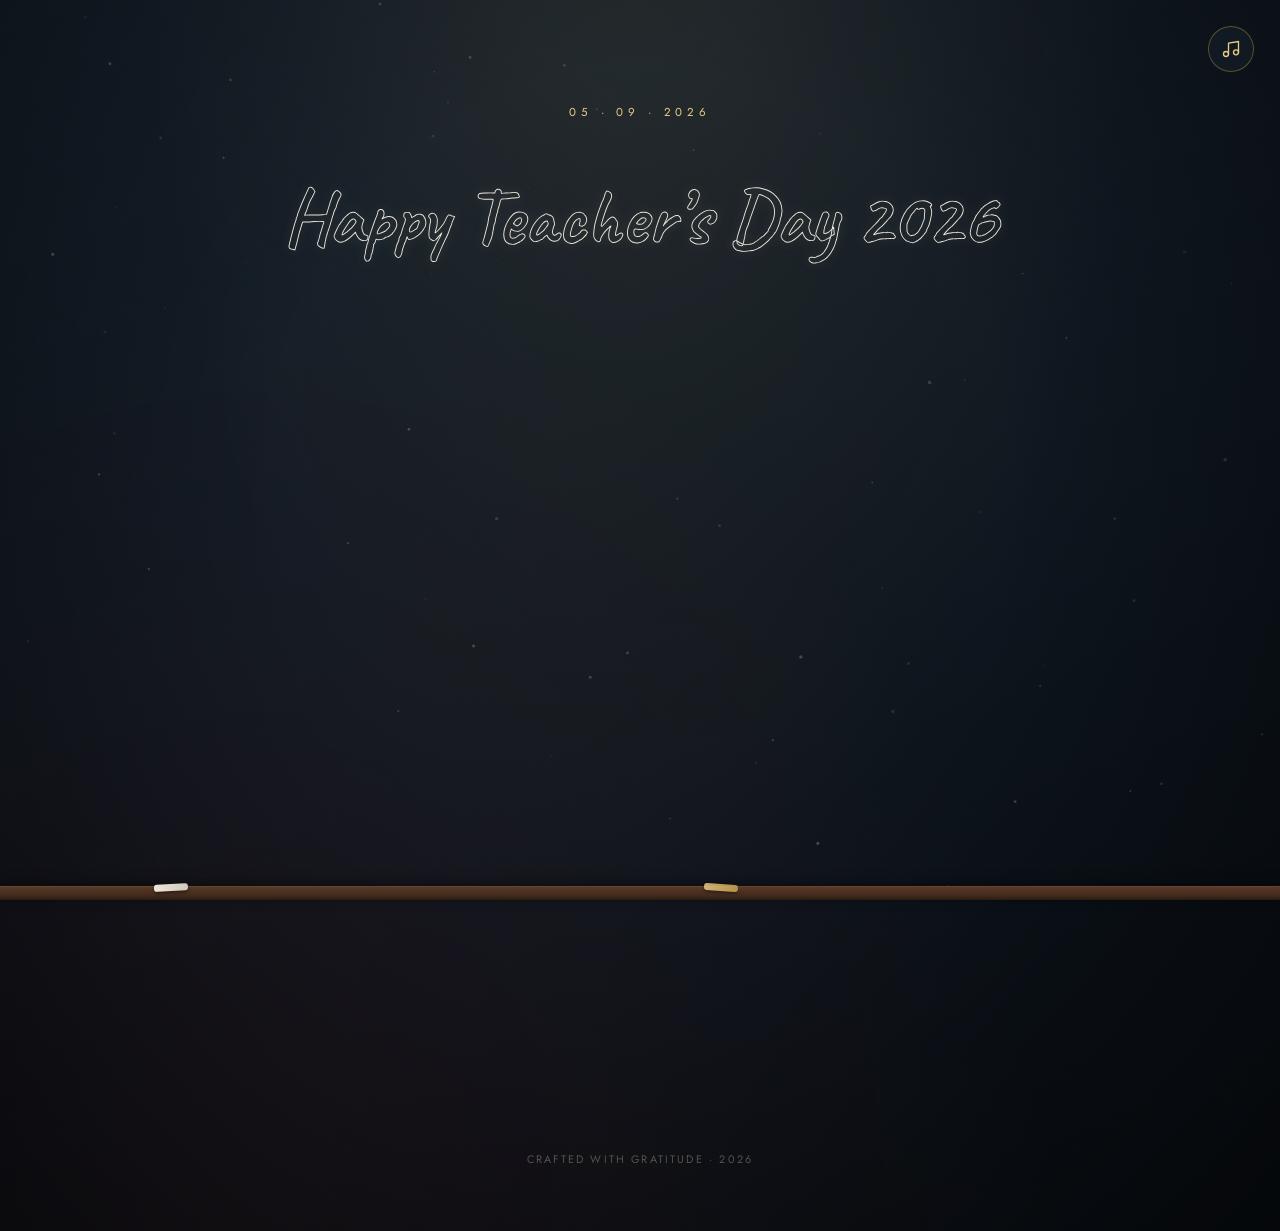
==== index.html @ 7d6937dd "webtask" ====
<!DOCTYPE html>
<html lang="en">
<head>
<meta charset="UTF-8" />
<meta name="viewport" content="width=device-width, initial-scale=1.0" />
<title>Happy Teacher's Day 2026</title>
<link rel="preconnect" href="https://fonts.googleapis.com">
<link rel="preconnect" href="https://fonts.gstatic.com" crossorigin>
<link href="https://fonts.googleapis.com/css2?family=Playfair+Display:ital,wght@0,500;0,600;0,700;1,500&family=Jost:wght@300;400;500;600&family=Caveat:wght@600;700&display=swap" rel="stylesheet">
<link rel="stylesheet" href="style.css">
</head>
<body>

<!-- Chalk dust ambient canvas -->
<canvas id="dust-canvas"></canvas>

<button class="music-toggle" aria-pressed="false" aria-label="Play background music">
  <svg class="icon-on" viewBox="0 0 24 24"><path d="M9 18V5l12-2v13" fill="none" stroke="currentColor" stroke-width="1.6" stroke-linecap="round" stroke-linejoin="round"/><circle cx="6" cy="18" r="3" fill="none" stroke="currentColor" stroke-width="1.6"/><circle cx="18" cy="16" r="3" fill="none" stroke="currentColor" stroke-width="1.6"/></svg>
  <svg class="icon-off" viewBox="0 0 24 24"><path d="M9 18V5l12-2v13" fill="none" stroke="currentColor" stroke-width="1.6" stroke-linecap="round" stroke-linejoin="round"/><circle cx="6" cy="18" r="3" fill="none" stroke="currentColor" stroke-width="1.6"/><circle cx="18" cy="16" r="3" fill="none" stroke="currentColor" stroke-width="1.6"/><line x1="3" y1="3" x2="21" y2="21" stroke="currentColor" stroke-width="1.6" stroke-linecap="round"/></svg>
</button>

<!-- Background music — drop your mp3 in the site folder and point the src at it -->
<audio id="bg-music" loop preload="none">
  <source src= audio/bgm.mp3 type="audio/mpeg">
</audio>

<main class="board">

  <div class="board-grain"></div>
  <div class="board-vignette"></div>

  <!-- Eyebrow ledge -->
  <div class="chalk-ledge" aria-hidden="true"></div>

  <section class="hero">

    <p class="eyebrow">05 · 09 · 2026</p>

    <h1 class="chalk-title" id="chalk-title">
      <svg viewBox="0 0 900 170" class="chalk-svg" id="chalk-svg" aria-labelledby="chalk-title-desc">
        <desc id="chalk-title-desc">Happy Teacher's Day 2026</desc>
        <text x="450" y="120" text-anchor="middle" class="chalk-path" id="chalk-path">Happy Teacher&#8217;s Day 2026</text>
      </svg>
    </h1>

    <p class="quote" id="quote">
      &ldquo;A teacher affects eternity; no one can tell where their influence stops.&rdquo;
    </p>

    <!-- Video player -->
    <div class="frame-wrap">
      <div class="video-frame">
        <div class="frame-plate"><span>A Message, For You</span></div>
        <div class="video-inner">
          <video
            id="tribute-video"
            class="tribute-video"
            controls
            preload="none"
            poster="">
            <source src="invitation.mp4" type="video/mp4">
            <!-- Attach your video by adding a src here, e.g. <source src="your-video.mp4" type="video/mp4"> -->
            Your browser does not support the video tag.
          </video>
          <div class="video-placeholder" id="video-placeholder">
            <svg viewBox="0 0 64 64" class="play-glyph" aria-hidden="true">
              <circle cx="32" cy="32" r="30" fill="none" stroke="currentColor" stroke-width="1.4"/>
              <path d="M26 21 L46 32 L26 43 Z" fill="currentColor"/>
            </svg>
            <p>Your tribute video will play here</p>
          </div>
        </div>
        <div class="frame-corner tl"></div>
        <div class="frame-corner tr"></div>
        <div class="frame-corner bl"></div>
        <div class="frame-corner br"></div>
      </div>
    </div>

    <!-- Countdown -->
    <div class="countdown-wrap">
      <div class="countdown" id="countdown" aria-live="polite">
        <div class="time-unit">
          <span class="time-value" id="cd-days">00</span>
          <span class="time-label">Days</span>
        </div>
        <span class="colon">:</span>
        <div class="time-unit">
          <span class="time-value" id="cd-hours">00</span>
          <span class="time-label">Hours</span>
        </div>
        <span class="colon">:</span>
        <div class="time-unit">
          <span class="time-value" id="cd-mins">00</span>
          <span class="time-label">Minutes</span>
        </div>
        <span class="colon">:</span>
        <div class="time-unit">
          <span class="time-value" id="cd-secs">00</span>
          <span class="time-label">Seconds</span>
        </div>
      </div>
      <p class="countdown-caption">Time left for Teacher&#8217;s Day 2026</p>
    </div>

    <!-- CTA -->
    <button class="enter-btn" id="enter-btn">
      <span>Enter the Celebration</span>
    </button>

  </section>

  <p class="board-footer">Crafted with gratitude &middot; 2026</p>

</main>

<!-- Transition overlay -->
<div class="transition-overlay" id="transition-overlay" aria-hidden="true">
  <div class="t-blackboard" id="t-blackboard"></div>
  <canvas id="t-dust-canvas"></canvas>
  <div class="t-paper" id="t-paper">
    <div class="t-paper-margin"></div>
    <div class="t-paper-lines"></div>
  </div>
</div>

<script src="script.js"></script>
</body>
</html>
---- style.css ----
/* ============================================================
   TEACHER'S DAY 2026 — PAGE 1
   Palette: Deep Navy/Charcoal · Warm Ivory · Muted Gold · Soft Burgundy
   ============================================================ */

:root{
  --navy-deep:   #0C131B;
  --navy:        #16212D;
  --navy-soft:   #1E2C3B;
  --ivory:       #F2EBDA;
  --ivory-dim:   #D9CFB6;
  --gold:        #C6A24E;
  --gold-light:  #E7CB86;
  --gold-dim:    #8C743A;
  --burgundy:    #7A2E32;
  --burgundy-dim:#4A2024;
  --leather:     #402A1D;
  --leather-lt:  #5C3B26;
  --chalk:       #ECE7DA;

  --font-display: 'Playfair Display', 'Georgia', serif;
  --font-body:    'Jost', 'Helvetica Neue', sans-serif;
  --font-chalk:   'Caveat', cursive;

  --ease: cubic-bezier(.22,.9,.32,1);
}

*{ margin:0; padding:0; box-sizing:border-box; }

html{ scroll-behavior:smooth; }

body{
  background: var(--navy-deep);
  color: var(--ivory);
  font-family: var(--font-body);
  overflow-x:hidden;
  -webkit-font-smoothing:antialiased;
}

/* Respect reduced motion */
@media (prefers-reduced-motion: reduce){
  *{ animation-duration:.001ms !important; animation-iteration-count:1 !important; transition-duration:.001ms !important; }
}

/* ---------- music toggle ---------- */
.music-toggle{
  position:fixed;
  top: clamp(1rem, 3vw, 1.6rem);
  right: clamp(1rem, 3vw, 1.6rem);
  z-index: 50;
  width: 46px; height:46px;
  border-radius:50%;
  border: 1px solid rgba(198,162,78,.4);
  background: rgba(22,33,45,.55);
  backdrop-filter: blur(6px);
  color: var(--gold-light);
  display:flex; align-items:center; justify-content:center;
  cursor:pointer;
  transition: transform .3s var(--ease), border-color .3s ease, background .3s ease;
}
.music-toggle svg{ width:20px; height:20px; }
.music-toggle .icon-off{ display:block; }
.music-toggle .icon-on{ display:none; }
.music-toggle.is-on .icon-on{ display:block; }
.music-toggle.is-on .icon-off{ display:none; }
.music-toggle:hover{ transform: scale(1.07); border-color: rgba(198,162,78,.8); }
.music-toggle:focus-visible{ outline:2px solid var(--ivory); outline-offset:3px; }

/* ---------- ambient dust canvas ---------- */
#dust-canvas{
  position:fixed; inset:0;
  width:100%; height:100%;
  pointer-events:none;
  z-index:2;
  opacity:.55;
  mix-blend-mode: screen;
}

/* ============================================================
   BOARD (hero backdrop)
   ============================================================ */
.board{
  position:relative;
  min-height:100vh;
  width:100%;
  background:
    radial-gradient(ellipse at 50% -10%, rgba(198,162,78,.10), transparent 55%),
    radial-gradient(ellipse at 20% 100%, rgba(122,46,50,.14), transparent 55%),
    linear-gradient(160deg, var(--navy) 0%, var(--navy-deep) 65%, #0A0F15 100%);
  display:flex;
  flex-direction:column;
  align-items:center;
  padding: 6.5rem 1.5rem 3rem;
  isolation:isolate;
}

/* subtle chalkboard grain, layered SVG noise */
.board-grain{
  position:absolute; inset:0;
  background-image:url("data:image/svg+xml;utf8,<svg xmlns='http://www.w3.org/2000/svg' width='180' height='180'><filter id='n'><feTurbulence type='fractalNoise' baseFrequency='0.9' numOctaves='2' stitchTiles='stitch'/><feColorMatrix type='matrix' values='0 0 0 0 1  0 0 0 0 1  0 0 0 0 1  0 0 0 0.03 0'/></filter><rect width='100%25' height='100%25' filter='url(%23n)'/></svg>");
  opacity:.5;
  pointer-events:none;
  z-index:1;
  mix-blend-mode: overlay;
}

.board-vignette{
  position:absolute; inset:0;
  background: radial-gradient(ellipse at 50% 40%, transparent 40%, rgba(0,0,0,.55) 100%);
  pointer-events:none;
  z-index:1;
}

/* wooden ledge / chalk tray, fixed at the base of the viewport */
.chalk-ledge{
  position:fixed;
  left:0; right:0; bottom:0;
  height:14px;
  background: linear-gradient(180deg, var(--leather-lt), var(--leather) 70%, #2a1c12);
  box-shadow: 0 -2px 12px rgba(0,0,0,.5), inset 0 1px 0 rgba(255,255,255,.06);
  z-index:5;
}
.chalk-ledge::before,
.chalk-ledge::after{
  content:"";
  position:absolute;
  bottom:9px;
  width:34px; height:7px;
  background: linear-gradient(90deg, var(--chalk), #cfc9bb);
  border-radius:3px;
  box-shadow:0 2px 3px rgba(0,0,0,.4);
}
.chalk-ledge::before{ left:12%; transform:rotate(-3deg); }
.chalk-ledge::after{ left:55%; transform:rotate(4deg); background:linear-gradient(90deg,var(--gold-light),var(--gold)); opacity:.85; }

/* ============================================================
   HERO CONTENT
   ============================================================ */
.hero{
  position:relative;
  z-index:3;
  width:100%;
  max-width:760px;
  display:flex;
  flex-direction:column;
  align-items:center;
  text-align:center;
}

.eyebrow{
  font-family:var(--font-body);
  font-size:.72rem;
  letter-spacing:.42em;
  text-transform:uppercase;
  color:var(--gold-light);
  opacity:0;
  animation: fade-up .9s var(--ease) .15s forwards;
  margin-bottom:1.4rem;
}

/* ---- chalk-written title ---- */
.chalk-title{
  width:100%;
  max-width:820px;
  line-height:0;
}
.chalk-svg{
  width:100%;
  height:auto;
  overflow:visible;
}
.chalk-path{
  font-family: var(--font-chalk);
  font-size: 92px;
  font-weight:700;
  fill: var(--chalk);
  fill-opacity: 0;
  stroke: var(--chalk);
  stroke-width: 1.1;
  stroke-linejoin: round;
  filter: drop-shadow(0 0 6px rgba(236,231,218,.25));
}

.quote{
  font-family: var(--font-display);
  font-style: italic;
  font-weight:500;
  font-size: clamp(1.05rem, 2vw, 1.35rem);
  color: var(--ivory-dim);
  max-width: 560px;
  line-height:1.6;
  margin: 1.6rem 0 3.2rem;
  opacity:0;
  transform: translateY(10px);
  transition: opacity 1.1s var(--ease), transform 1.1s var(--ease);
}
.quote.is-visible{ opacity:1; transform:translateY(0); }

/* ============================================================
   VIDEO FRAME — leather + wood + brass corners
   ============================================================ */
.frame-wrap{
  width:100%;
  max-width:640px;
  opacity:0;
  transform: translateY(18px);
  transition: opacity 1s var(--ease), transform 1s var(--ease);
  margin-bottom: 3rem;
}
.frame-wrap.is-visible{ opacity:1; transform:translateY(0); }

.video-frame{
  position:relative;
  padding: 14px 14px 18px;
  background:
    linear-gradient(160deg, var(--leather-lt), var(--leather) 55%, #2C1D13);
  border-radius: 10px;
  box-shadow:
    0 25px 50px -18px rgba(0,0,0,.65),
    inset 0 0 0 1px rgba(198,162,78,.25),
    inset 0 1px 2px rgba(255,255,255,.06);
}

.frame-plate{
  display:flex;
  justify-content:center;
  margin-bottom:10px;
}
.frame-plate span{
  font-family: var(--font-body);
  font-size:.66rem;
  letter-spacing:.32em;
  text-transform:uppercase;
  color: var(--navy-deep);
  background: linear-gradient(180deg, var(--gold-light), var(--gold));
  padding: 5px 16px;
  border-radius: 3px;
  box-shadow: 0 2px 6px rgba(0,0,0,.4), inset 0 1px 0 rgba(255,255,255,.4);
}

.video-inner{
  position:relative;
  aspect-ratio: 16/9;
  border-radius:4px;
  overflow:hidden;
  background: #0A0E13;
  box-shadow: inset 0 0 0 1px rgba(0,0,0,.5);
}
.tribute-video{
  width:100%; height:100%;
  display:block;
  object-fit:cover;
  position:relative;
  z-index:1;
  background:#0A0E13;
}
.tribute-video.has-source ~ .video-placeholder{ display:none; }
.video-placeholder{
  position:absolute; inset:0;
  display:flex; flex-direction:column; align-items:center; justify-content:center;
  gap:.7rem;
  color: var(--gold-dim);
  background:
    radial-gradient(ellipse at 50% 40%, rgba(198,162,78,.08), transparent 60%),
    #0F161E;
  z-index:2;
  pointer-events:none;
}
.play-glyph{ width:46px; height:46px; color: var(--gold-light); opacity:.85; }
.video-placeholder p{
  font-family: var(--font-body);
  font-size:.78rem;
  letter-spacing:.08em;
  color: var(--ivory-dim);
  opacity:.6;
}

.frame-corner{
  position:absolute;
  width:14px; height:14px;
  border: 2px solid var(--gold);
  opacity:.7;
}
.frame-corner.tl{ top:6px; left:6px; border-right:none; border-bottom:none; }
.frame-corner.tr{ top:6px; right:6px; border-left:none; border-bottom:none; }
.frame-corner.bl{ bottom:6px; left:6px; border-right:none; border-top:none; }
.frame-corner.br{ bottom:6px; right:6px; border-left:none; border-top:none; }

/* ============================================================
   COUNTDOWN
   ============================================================ */
.countdown-wrap{
  opacity:0;
  transform: translateY(14px);
  transition: opacity 1s var(--ease), transform 1s var(--ease);
  margin-bottom: 2.6rem;
}
.countdown-wrap.is-visible{ opacity:1; transform:translateY(0); }

.countdown{
  display:flex;
  align-items:center;
  gap: .55rem;
}
.time-unit{
  display:flex;
  flex-direction:column;
  align-items:center;
  width: 68px;
  padding: .7rem .2rem .6rem;
  background: linear-gradient(180deg, var(--navy-soft), var(--navy-deep));
  border-radius: 8px;
  box-shadow:
    inset 0 0 0 1px rgba(198,162,78,.28),
    0 8px 20px -10px rgba(0,0,0,.6);
}
.time-value{
  font-family: var(--font-display);
  font-weight:700;
  font-size: 1.7rem;
  color: var(--gold-light);
  font-variant-numeric: tabular-nums;
  letter-spacing:.02em;
}
.time-label{
  margin-top:.25rem;
  font-size:.6rem;
  letter-spacing:.18em;
  text-transform:uppercase;
  color: var(--ivory-dim);
  opacity:.65;
}
.colon{
  font-family: var(--font-display);
  font-size:1.4rem;
  color: var(--gold-dim);
  transform: translateY(-8px);
}
.countdown-caption{
  text-align:center;
  margin-top: .9rem;
  font-size:.78rem;
  letter-spacing:.12em;
  color: var(--ivory-dim);
  opacity:.7;
  text-transform:uppercase;
}

/* ============================================================
   CTA — capsule button
   ============================================================ */
.enter-btn{
  position:relative;
  font-family: var(--font-body);
  font-size: .92rem;
  letter-spacing:.14em;
  text-transform:uppercase;
  color: var(--navy-deep);
  background: linear-gradient(180deg, var(--gold-light), var(--gold) 60%, var(--gold-dim));
  border:none;
  padding: 1.05rem 2.8rem;
  border-radius: 999px;
  cursor:pointer;
  box-shadow:
    0 14px 34px -12px rgba(198,162,78,.55),
    inset 0 1px 0 rgba(255,255,255,.5),
    inset 0 -2px 4px rgba(0,0,0,.2);
  opacity:0;
  transform: translateY(14px);
  transition: opacity 1s var(--ease), transform .35s var(--ease), box-shadow .35s var(--ease);
  font-weight:600;
}
.enter-btn.is-visible{ opacity:1; transform:translateY(0); transition: opacity 1s var(--ease) , transform 1s var(--ease); }
.enter-btn:hover{
  transform: translateY(-3px);
  box-shadow:
    0 18px 40px -12px rgba(198,162,78,.7),
    inset 0 1px 0 rgba(255,255,255,.6),
    inset 0 -2px 4px rgba(0,0,0,.2);
}
.enter-btn:active{ transform: translateY(-1px) scale(.98); }
.enter-btn:focus-visible{
  outline: 2px solid var(--ivory);
  outline-offset: 4px;
}

.board-footer{
  position:relative;
  z-index:3;
  margin-top: 3.5rem;
  font-size:.68rem;
  letter-spacing:.2em;
  text-transform:uppercase;
  color: var(--ivory-dim);
  opacity:.35;
  padding-bottom: 1rem;
}

/* ============================================================
   ANIMATIONS
   ============================================================ */
@keyframes fade-up{
  from{ opacity:0; transform: translateY(12px); }
  to{ opacity:1; transform: translateY(0); }
}

/* ============================================================
   TRANSITION OVERLAY
   blackboard -> chalk dust -> notebook page -> next page
   ============================================================ */
.transition-overlay{
  position:fixed; inset:0;
  z-index:999;
  pointer-events:none;
  opacity:0;
}
.transition-overlay.active{ pointer-events:all; opacity:1; }

.t-blackboard{
  position:absolute; inset:0;
  background: radial-gradient(circle at var(--originX,50%) var(--originY,80%), var(--navy) 0%, var(--navy-deep) 60%, #05080B 100%);
  clip-path: circle(0% at var(--originX,50%) var(--originY,80%));
  transition: clip-path .68s var(--ease);
}
.transition-overlay.active .t-blackboard{
  clip-path: circle(150% at var(--originX,50%) var(--originY,80%));
}

#t-dust-canvas{
  position:absolute; inset:0;
  width:100%; height:100%;
  opacity:0;
  transition: opacity .3s ease;
}
.transition-overlay.phase-dust #t-dust-canvas{ opacity:1; }

.t-paper{
  position:absolute; inset:0;
  background: linear-gradient(180deg, #F4EFDF, #ECE4CB);
  transform: translateY(100%);
  transition: transform .75s var(--ease);
  box-shadow: 0 -20px 60px rgba(0,0,0,.35);
}
.transition-overlay.phase-paper .t-paper{
  transform: translateY(0%);
}
.t-paper-margin{
  position:absolute; top:0; bottom:0; left:64px;
  width:2px;
  background: rgba(122,46,50,.35);
}
.t-paper-lines{
  position:absolute; inset:0;
  background-image: repeating-linear-gradient(
    to bottom,
    transparent 0,
    transparent 38px,
    rgba(22,33,45,.12) 39px,
    transparent 40px
  );
}

/* ============================================================
   RESPONSIVE
   ============================================================ */
@media (max-width: 640px){
  .board{ padding: 5rem 1.1rem 2.5rem; }
  .chalk-path{ font-size: 58px; }
  .quote{ font-size:1rem; margin-bottom:2.4rem; }
  .time-unit{ width:56px; padding:.55rem .1rem .5rem; }
  .time-value{ font-size:1.25rem; }
  .frame-wrap{ margin-bottom:2.2rem; }
  .enter-btn{ padding:.95rem 2.2rem; font-size:.82rem; }
}

@media (max-width: 380px){
  .countdown{ gap:.35rem; }
  .time-unit{ width:48px; }
}
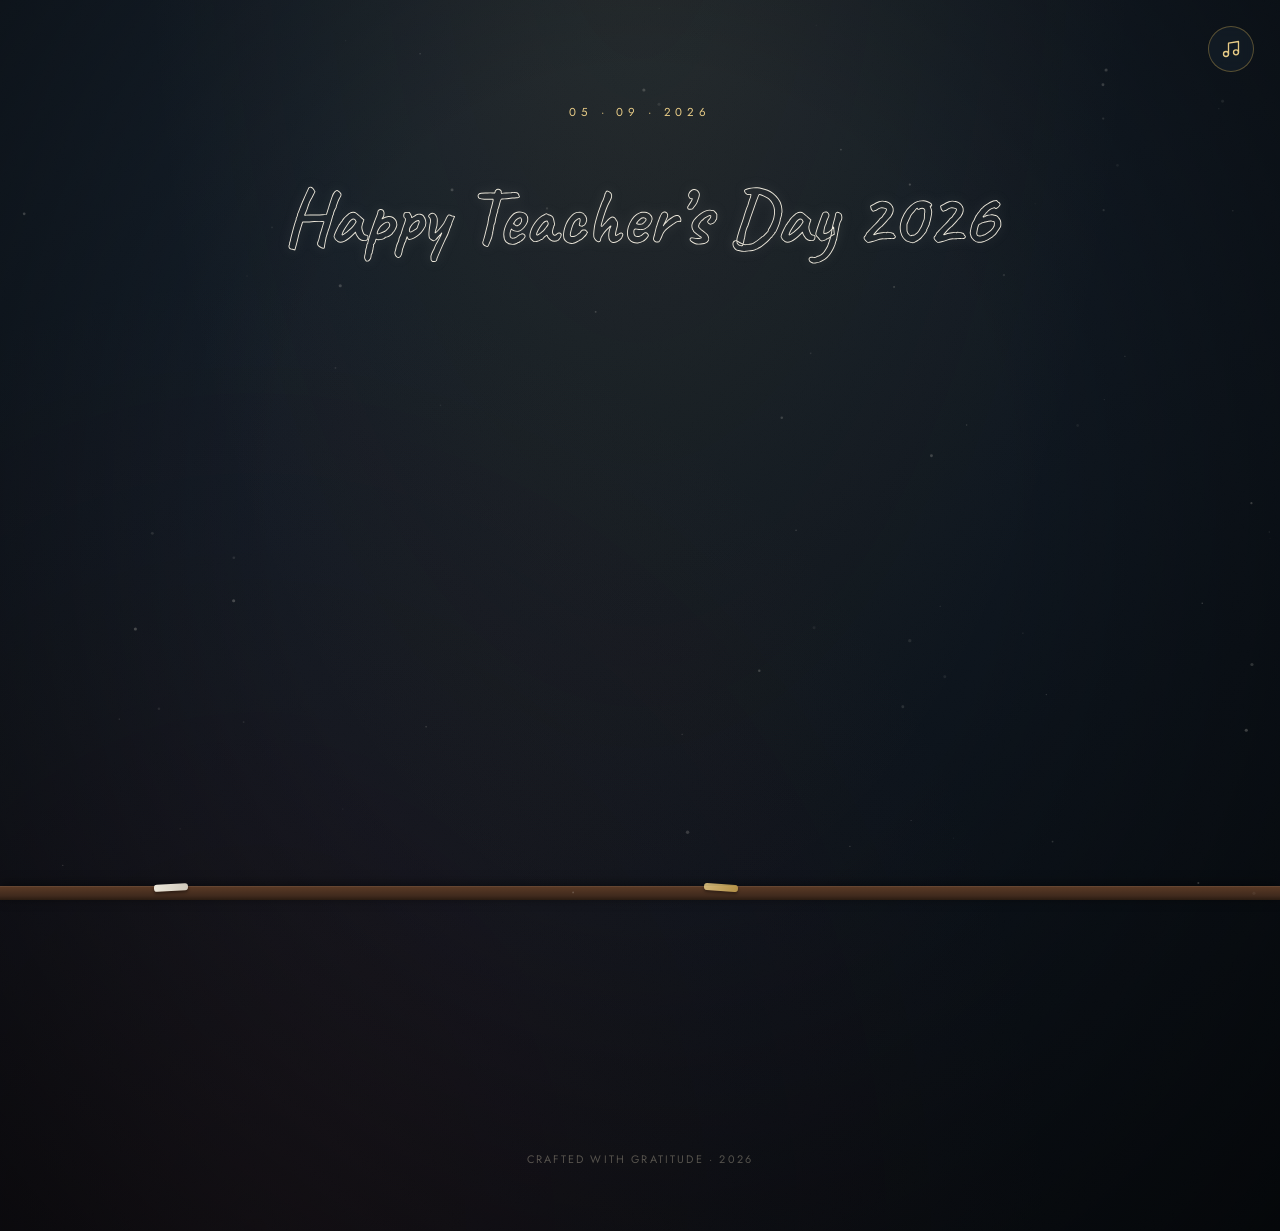
==== commit abca6ca2: "webtask" ====
--- a/index.html
+++ b/index.html
@@ -51,25 +51,42 @@
     <div class="frame-wrap">
       <div class="video-frame">
         <div class="frame-plate"><span>A Message, For You</span></div>
-        <div class="video-inner">
-          <video
-            id="tribute-video"
-            class="tribute-video"
-            controls
-            preload="none"
-            poster="">
-            <source src="invitation.mp4" type="video/mp4">
-            <!-- Attach your video by adding a src here, e.g. <source src="your-video.mp4" type="video/mp4"> -->
-            Your browser does not support the video tag.
-          </video>
-          <div class="video-placeholder" id="video-placeholder">
-            <svg viewBox="0 0 64 64" class="play-glyph" aria-hidden="true">
-              <circle cx="32" cy="32" r="30" fill="none" stroke="currentColor" stroke-width="1.4"/>
-              <path d="M26 21 L46 32 L26 43 Z" fill="currentColor"/>
-            </svg>
-            <p>Your tribute video will play here</p>
-          </div>
-        </div>
+        <div class="video-inner" id="video-inner">
+
+  <video
+    id="tribute-video"
+    class="tribute-video"
+    controls
+    preload="metadata"
+    poster="video-preview.jpg">
+
+    <source src="invitation.mp4" type="video/mp4">
+
+    Your browser does not support the video tag.
+  </video>
+
+  <!-- Custom preview overlay -->
+  <div class="video-preview" id="video-preview">
+
+    <button
+      class="custom-play"
+      id="custom-play"
+      aria-label="Play tribute video">
+
+      <svg viewBox="0 0 64 64" aria-hidden="true">
+        <circle cx="32" cy="32" r="30"></circle>
+        <path d="M26 20 L47 32 L26 44 Z"></path>
+      </svg>
+
+    </button>
+
+    <div class="preview-text">
+      <span>WATCH OUR Invitation video</span>
+    </div>
+
+  </div>
+
+</div>
         <div class="frame-corner tl"></div>
         <div class="frame-corner tr"></div>
         <div class="frame-corner bl"></div>
--- a/style.css
+++ b/style.css
@@ -27,7 +27,7 @@
 
 *{ margin:0; padding:0; box-sizing:border-box; }
 
-html{ scroll-behavior:smooth; }
+html{ scroll-behavior:smooth; } 
 
 body{
   background: var(--navy-deep);
@@ -254,17 +254,181 @@
   z-index:1;
   background:#0A0E13;
 }
-.tribute-video.has-source ~ .video-placeholder{ display:none; }
-.video-placeholder{
-  position:absolute; inset:0;
-  display:flex; flex-direction:column; align-items:center; justify-content:center;
-  gap:.7rem;
-  color: var(--gold-dim);
+/* ============================================================
+   VIDEO PREVIEW + CUSTOM PLAY BUTTON
+   ============================================================ */
+
+.video-inner{
+  position:relative;
+  aspect-ratio:16/9;
+  border-radius:4px;
+  overflow:hidden;
+  background:#0A0E13;
+  box-shadow:inset 0 0 0 1px rgba(0,0,0,.5);
+}
+
+/* Video */
+.tribute-video{
+  width:100%;
+  height:100%;
+  display:block;
+  object-fit:cover;
+  position:relative;
+  z-index:1;
+  background:#0A0E13;
+}
+
+/* Preview overlay */
+.video-preview{
+  position:absolute;
+  inset:0;
+  z-index:3;
+
+  display:flex;
+  flex-direction:column;
+  align-items:center;
+  justify-content:center;
+
+  cursor:pointer;
+
   background:
-    radial-gradient(ellipse at 50% 40%, rgba(198,162,78,.08), transparent 60%),
-    #0F161E;
+    linear-gradient(
+      180deg,
+      rgba(5,8,12,.12),
+      rgba(5,8,12,.42)
+    );
+
+  transition:
+    opacity .45s ease,
+    visibility .45s ease;
+}
+
+/* Slight dark cinematic layer */
+.video-preview::before{
+  content:"";
+  position:absolute;
+  inset:0;
+
+  background:
+    radial-gradient(
+      circle at center,
+      rgba(198,162,78,.10),
+      transparent 45%
+    );
+
+  pointer-events:none;
+}
+
+/* Play button */
+.custom-play{
+  position:relative;
   z-index:2;
+
+  width:76px;
+  height:76px;
+
+  display:flex;
+  align-items:center;
+  justify-content:center;
+
+  border-radius:50%;
+
+  border:1px solid rgba(231,203,134,.75);
+
+  background:
+    rgba(12,19,27,.78);
+
+  color:var(--gold-light);
+
+  cursor:pointer;
+
+  backdrop-filter:blur(6px);
+
+  box-shadow:
+    0 10px 35px rgba(0,0,0,.45),
+    inset 0 0 0 1px rgba(255,255,255,.05);
+
+  transition:
+    transform .35s var(--ease),
+    background .35s ease,
+    box-shadow .35s ease;
+}
+
+.custom-play svg{
+  width:30px;
+  height:30px;
+
+  overflow:visible;
+}
+
+.custom-play circle{
+  fill:none;
+  stroke:currentColor;
+  stroke-width:1.5;
+}
+
+.custom-play path{
+  fill:currentColor;
+  stroke:none;
+}
+
+/* Hover */
+.video-preview:hover .custom-play{
+  transform:scale(1.1);
+
+  background:rgba(198,162,78,.92);
+
+  color:var(--navy-deep);
+
+  box-shadow:
+    0 15px 45px rgba(198,162,78,.25),
+    0 0 0 8px rgba(198,162,78,.08);
+}
+
+/* Text below button */
+.preview-text{
+  position:relative;
+  z-index:2;
+
+  margin-top:14px;
+
+  font-family:var(--font-body);
+
+  font-size:.62rem;
+  font-weight:500;
+
+  letter-spacing:.25em;
+
+  color:var(--ivory);
+
+  opacity:.82;
+}
+
+/* Hide preview after video starts */
+.video-inner.video-playing .video-preview{
+  opacity:0;
+  visibility:hidden;
   pointer-events:none;
+}
+
+/* Mobile */
+@media (max-width:640px){
+
+  .custom-play{
+    width:64px;
+    height:64px;
+  }
+
+  .custom-play svg{
+    width:26px;
+    height:26px;
+  }
+
+  .preview-text{
+    font-size:.55rem;
+    letter-spacing:.18em;
+  }
+
 }
 .play-glyph{ width:46px; height:46px; color: var(--gold-light); opacity:.85; }
 .video-placeholder p{
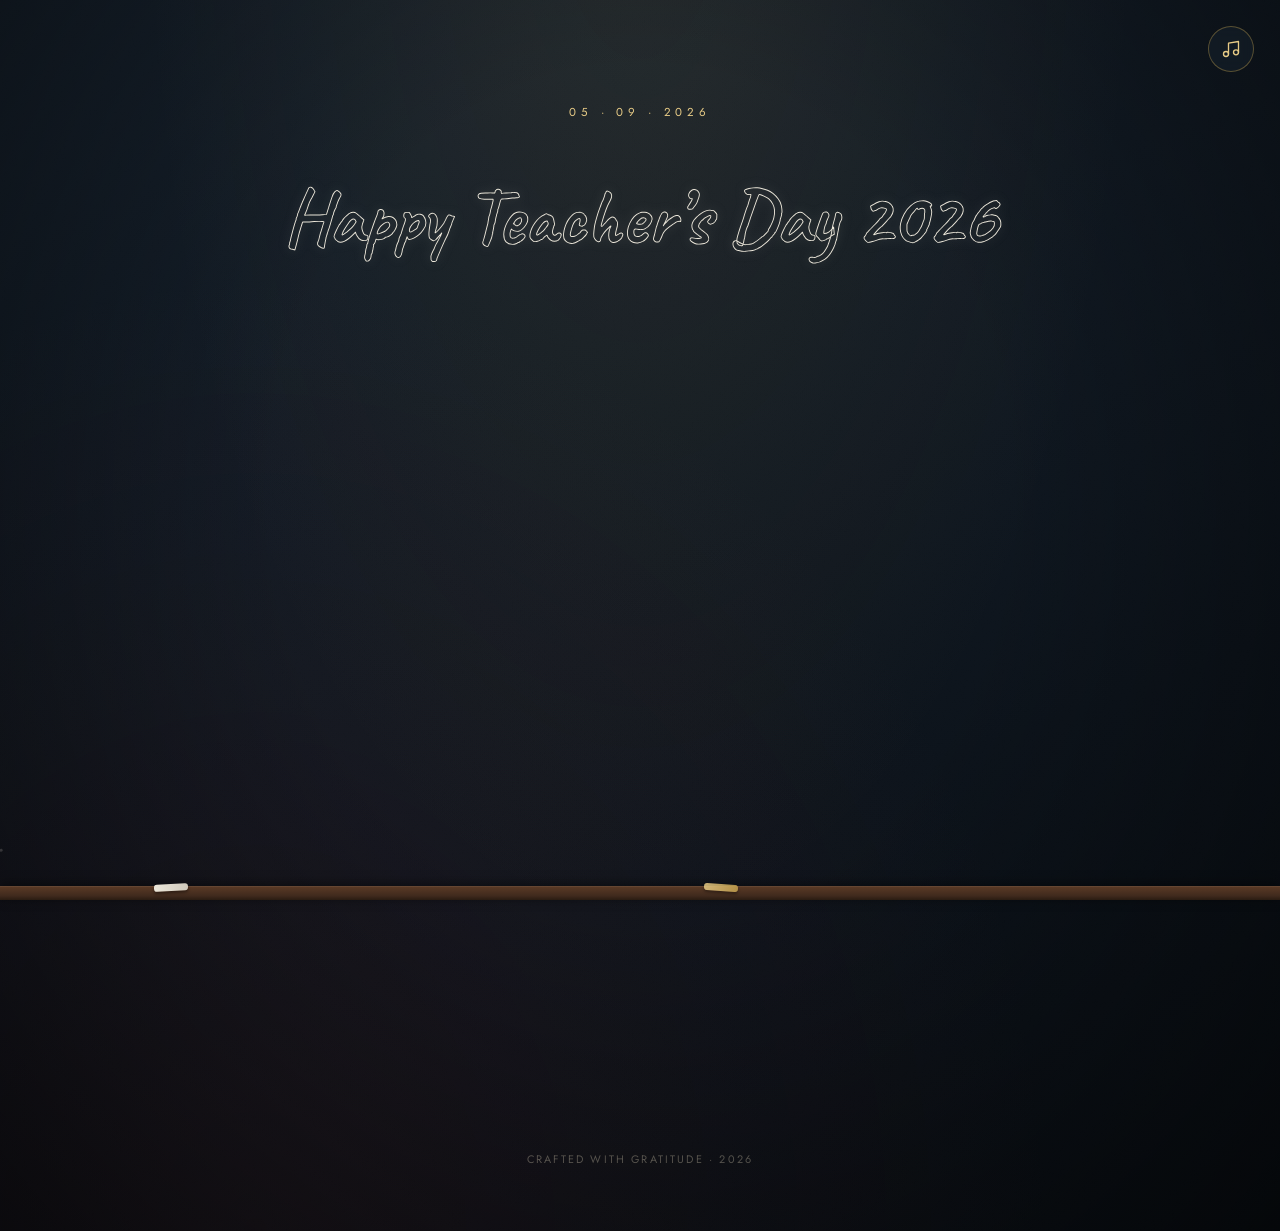
==== commit d0a0b9ea: "webtask" ====
--- a/index.html
+++ b/index.html
@@ -58,7 +58,7 @@
     class="tribute-video"
     controls
     preload="metadata"
-    poster="video-preview.jpg">
+    poster="images/video-preview.jpg">
 
     <source src="invitation.mp4" type="video/mp4">
 
